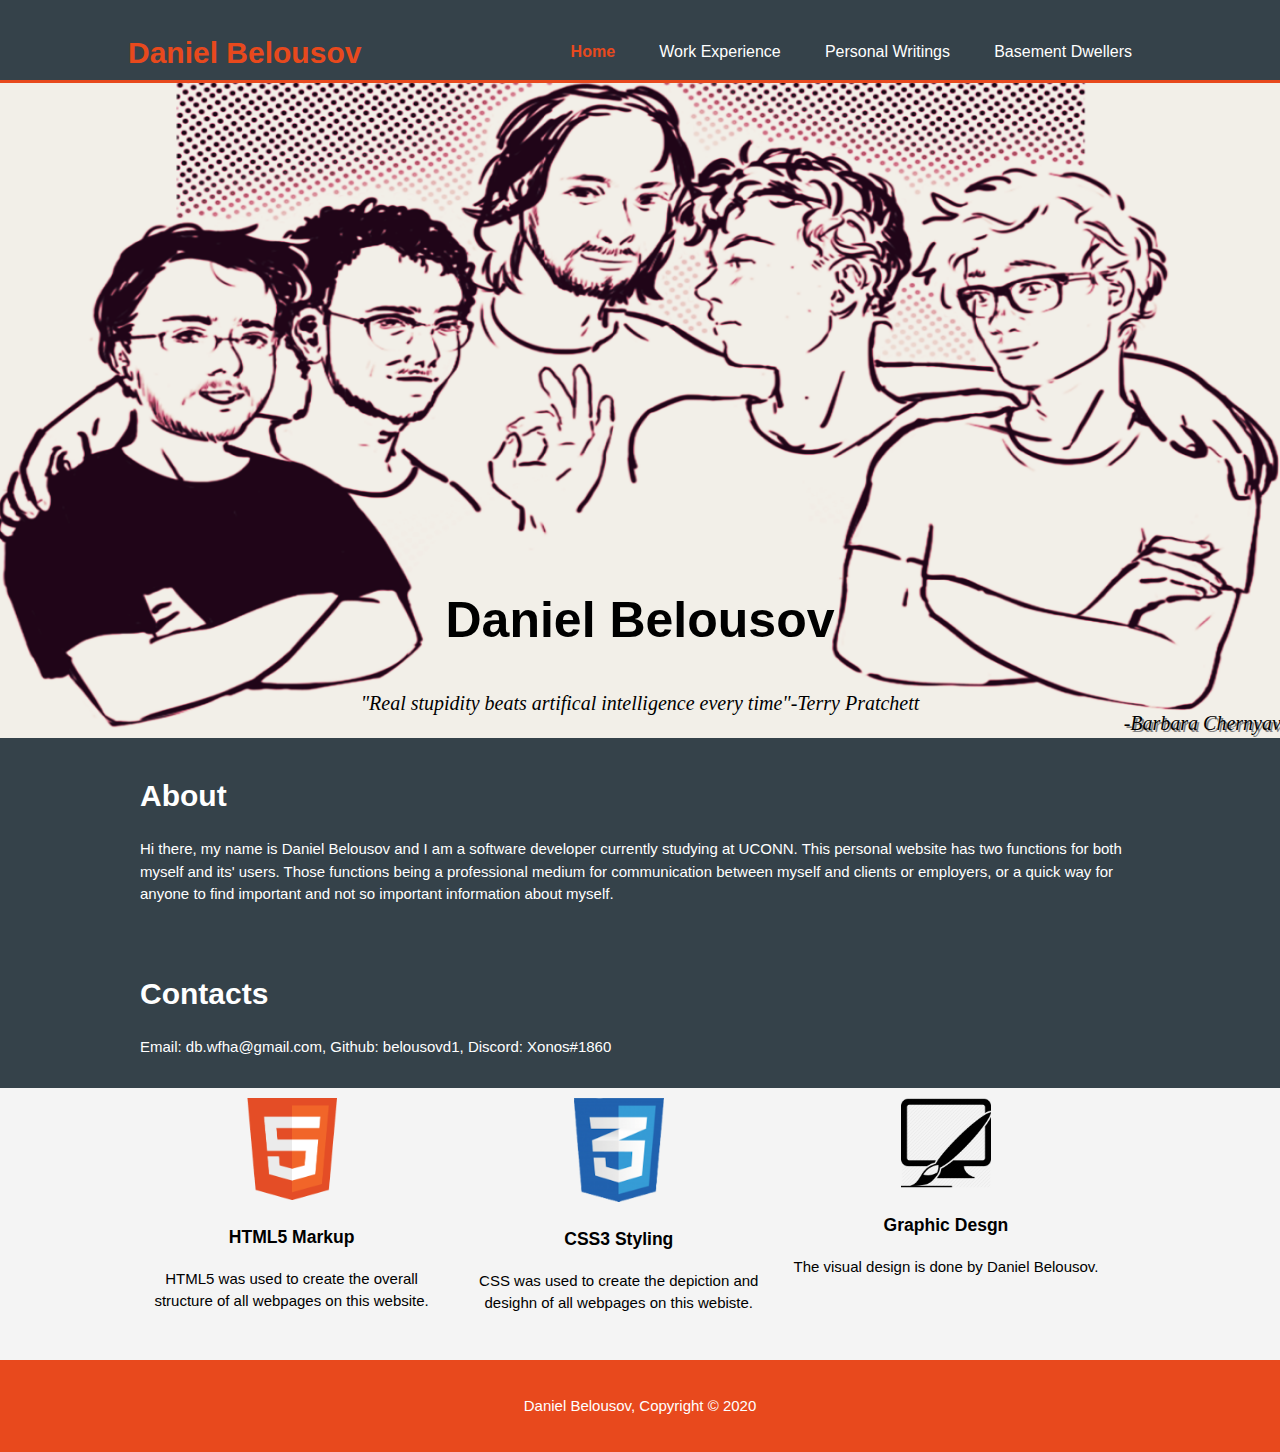
==== index.html @ f248f2f7 "setup for game in browser" ====
<!DOCTYPE html>
  <html>
    <head>
      <meta charset="utf-8">
      <meta name="viewport" content="width=device-width">
      <meta name="description" content="Personal Website">
      <meta name="keywords" content="Daniel Belousov, Personal Website,">
      <meta name="author" content="Daniel Belousov">
      <title>Daniel Belousov | Welcome</title>
      <link rel="stylesheet" href="./css/style.css">
    </head>

    <body>
      <header>
          <div class="container">
              <div id="Name">
                  <h1><span class="highlight">Daniel Belousov</span></h1>
              </div>
              <nav>
                  <ul>
                      <li class="current"><a href="index.html">Home</a></li>
                      <li><a href="./work_XP.html">Work Experience</a></li>
                      <li><a href="./personal_writing.html">Personal Writings</a></li>
                      <li><a href="./Basement_Dwellers.html">Basement Dwellers</a></li>
                  </ul>
             </nav>
         </div>
      </header>

      <section id="showcase">
          <div class="container">
              <h1>Daniel Belousov</h1>
          </div>
          <div id="quote">
            <p>"Real stupidity beats artifical intelligence every time"-Terry Pratchett</p>
          </div>
          <div id="artist">
            <p>-Barbara Chernyavsky</p>
          </div>

      </section>

      <section id="about">
          <div class="container">
                <h1>About</h1> 
                <p>Hi there, my name is Daniel Belousov and I am a software developer currently studying at UCONN. This personal website has two functions for both myself and its' users. Those functions being a professional medium for communication between myself and clients or employers, or a quick way for anyone to find important and not so important information about myself. 
                </p> 
         </div>
      </section>

      <section id="contacts">
          <div class="container">
            <h1>Contacts</h1>
            <p>Email: db.wfha@gmail.com, Github: belousovd1, Discord: Xonos#1860</p>
          </div>
      </section>

      
      <section id="boxes">
        <div class="container">
            <div class="box">
                <img src="./img/HTML5_logo.png">   
                <h3>HTML5 Markup</h3>
                <p>HTML5 was used to create the overall structure of all webpages on this website.</p>
            </div>
            <div class="box">
                <img src="./img/CSS3_logo.png">
                <h3>CSS3 Styling</h3>
                <p>CSS was used to create the depiction and desighn of all webpages on this webiste.</p>
            </div>
                <div class="box">
                <img src="./img/graphic_design.png">
                <h3>Graphic Desgn</h3>
                <p>The visual design is done by Daniel Belousov.</p>
            </div>
            
        </div>
      </section>


      <footer>
        <p>Daniel Belousov, Copyright &copy; 2020</p>
      </footer>

    </body>
  </html>
---- css/style.css ----
body{
       font-family: arial, Helvetica, sans-serif;
       font-size: 15px;
       line-height:1.5;
       padding:0;
       margin:0;
       background-color:#f4f4f4;
   }

    /* Global */
   .container{
       width:80%;
       margin:auto;
       overflow:hidden;
      }

   ul{
      margin:0;
      padding:0;
     }

    .button_1{
        height:38px;
        background:#e8491d;
        border:0;
        padding-left:20px;
        padding-right:20px;
        color:#ffffff;
    }
 


   /* header **/
   header{
       background:#35424a;
       color:#ffffff;
       padding-top:30px;
       min-height:50px;
       border-bottom:#e8491d 3px solid;
      }

  header a{
      color:#ffffff;
      text-decoration:none;
      font-size:16px;
     }

  
  header li{
      display:inline;
      padding: 0 20px 0 20px;
     }

     header #Name{
         float:left;
        }

    header #Name h1{
        margin:0;
        }

    header nav{
        float:right;
        margin-top:10px;
        }

    header .highlight, header .current a{
        color:#e8491d;
        font-weight:bold;
        }

    header a:hover{
        color:#cccccc;
        font-weight:bold;
        }

    /* showcase */
    #showcase{
        min-height:640px;
        background:url('../img/showcase.png') no-repeat;
        background-position: center;
        background-size:1400px 800px;
        text-align:center;
        color:#ffffff;
        margin-bottom: -20px;
        }

    #showcase h1{
        margin-top:500px;
        font-size:50px;
        margin-bottom:10px;
        color:#000000;
       }

    #showcase p{
        font-size:20px;
        font-family: fantasy;
        font-style: italic;
        color:#000000;
        }

    /* quote */
    #quote{
        height: 0px;
    }
    /* artist*/
    #artist{
        position: relative;
        left: 575px;
        text-shadow: 2px 2px grey;
    }

    /* about */
    #about{
        padding:15px;
        color:#ffffff;
        background:#35424a;
     }

    /*contacts */
    #contacts{
        padding:15px;
        color:#ffffff;
        background:#35424a;
     }

    /* Boxes*/
    #boxesL{
        margin-top:20px;
        }

    #boxes .box{
        float:left;
        text-align: center;
        width:30%;
        padding:10px;
        }

    #boxes .box img{
        width:90px;
        }

    #paper {
        margin-top:20px;
        }

    #paper .paper{
        float:left;
        text-align:center;
        padding:10px;
        }


    footer{
        padding:20px;
        margin-top:20px;
        color:#ffffff;
        background:#e8491d;
        text-align:center;
    }
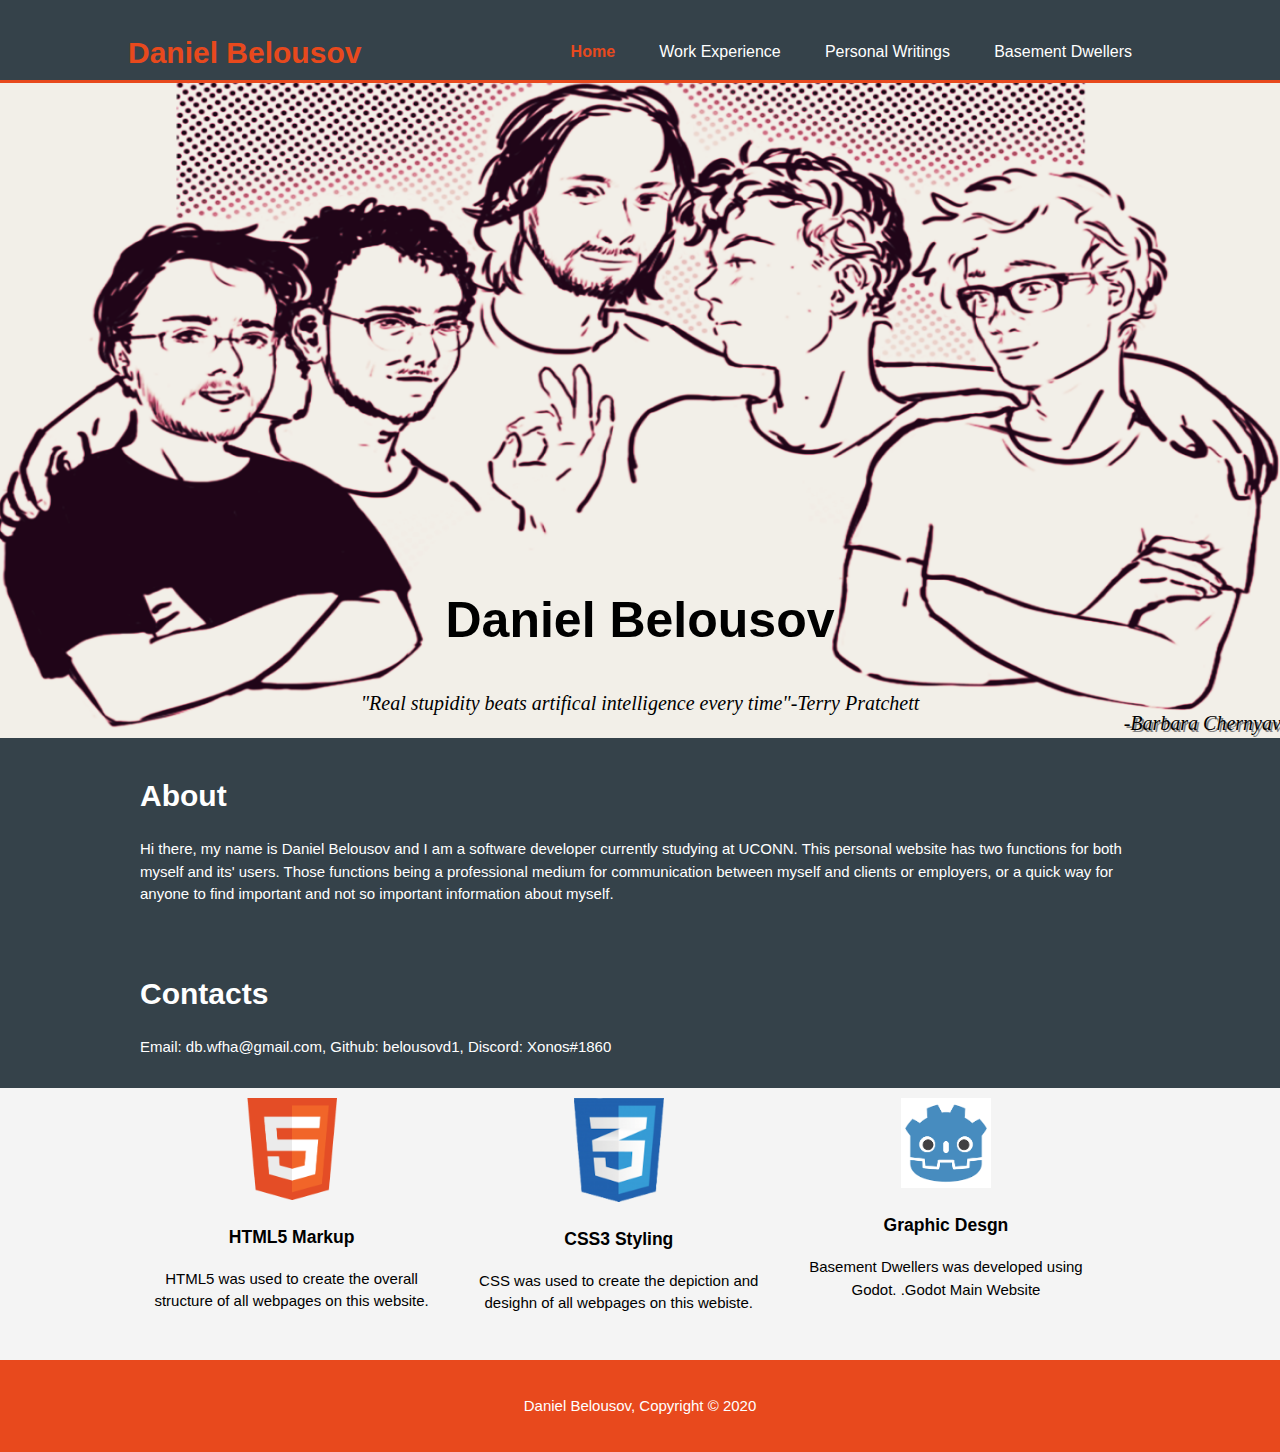
==== commit 0f77e01a: "change thrid box to ref to Godot/basment dwellers" ====
--- a/index.html
+++ b/index.html
@@ -69,9 +69,9 @@
                 <p>CSS was used to create the depiction and desighn of all webpages on this webiste.</p>
             </div>
                 <div class="box">
-                <img src="./img/graphic_design.png">
+                <img src="./img/GodotLogo.png">
                 <h3>Graphic Desgn</h3>
-                <p>The visual design is done by Daniel Belousov.</p>
+                <p>Basement Dwellers was developed using Godot. <a href="https://godotengine.org/"></a>.Godot Main Website</p>
             </div>
             
         </div>
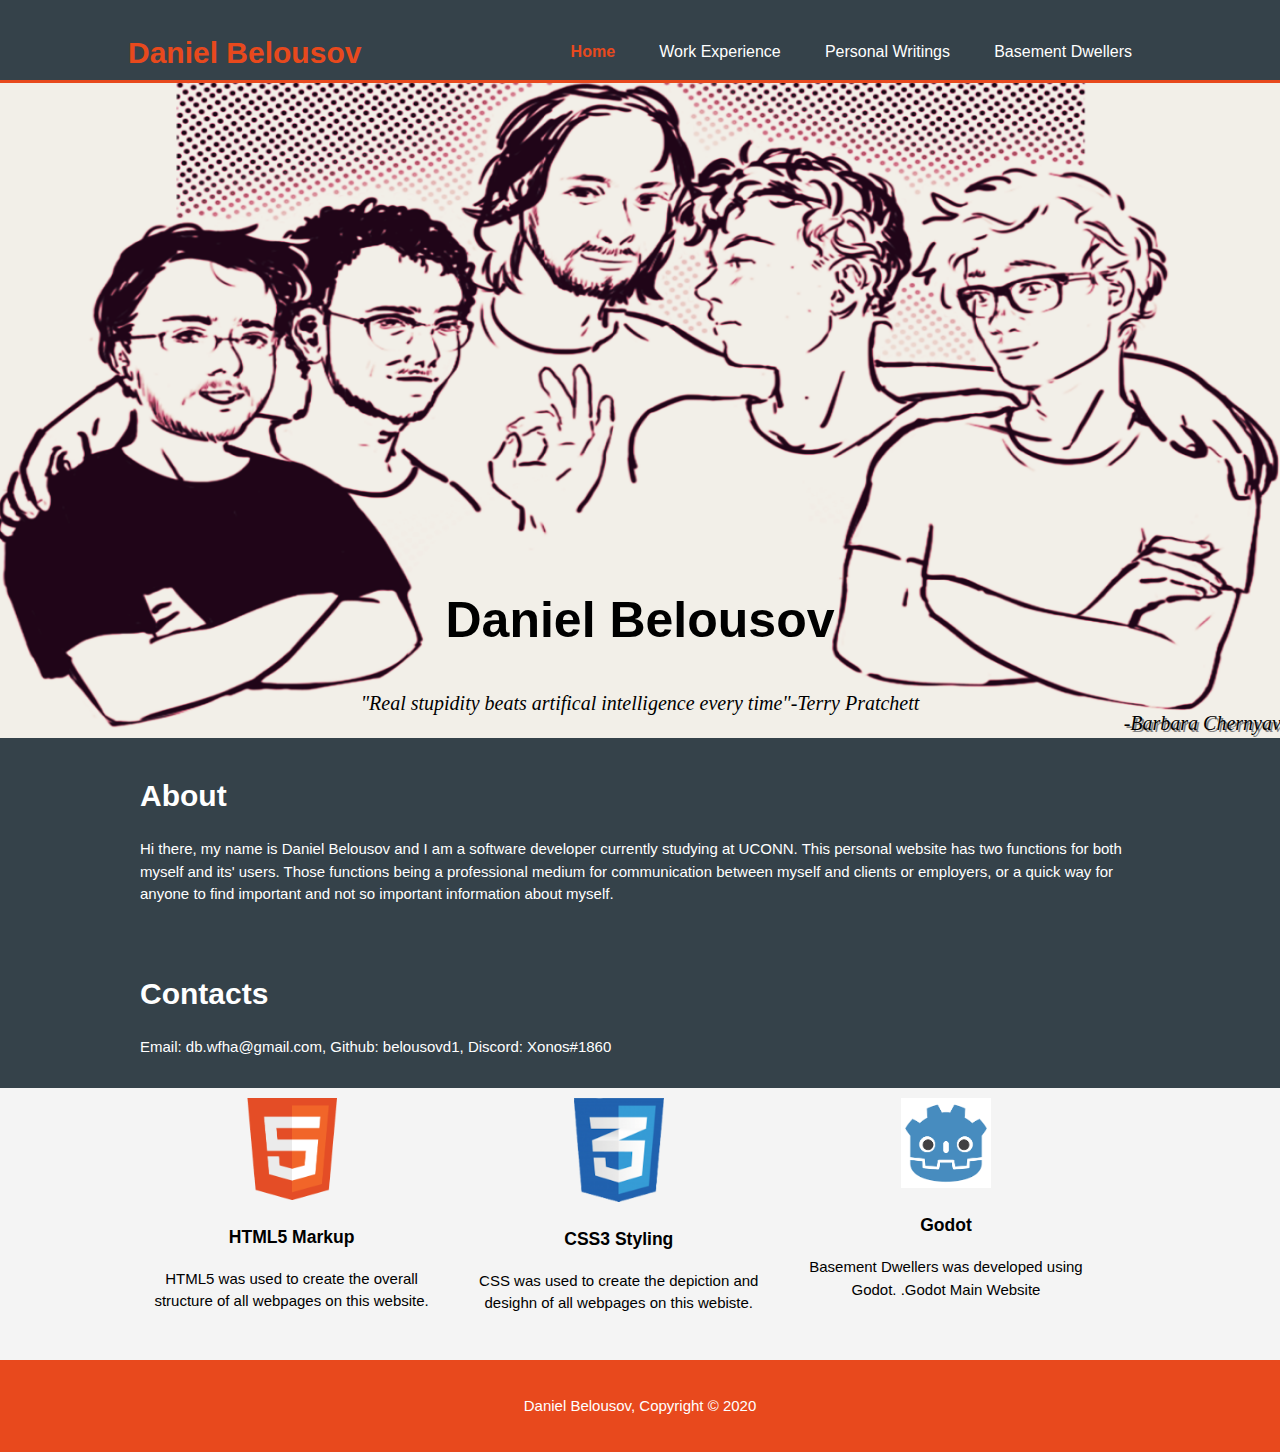
==== commit 2337410c: "fix third container title" ====
--- a/index.html
+++ b/index.html
@@ -70,7 +70,7 @@
             </div>
                 <div class="box">
                 <img src="./img/GodotLogo.png">
-                <h3>Graphic Desgn</h3>
+                <h3>Godot</h3>
                 <p>Basement Dwellers was developed using Godot. <a href="https://godotengine.org/"></a>.Godot Main Website</p>
             </div>
             
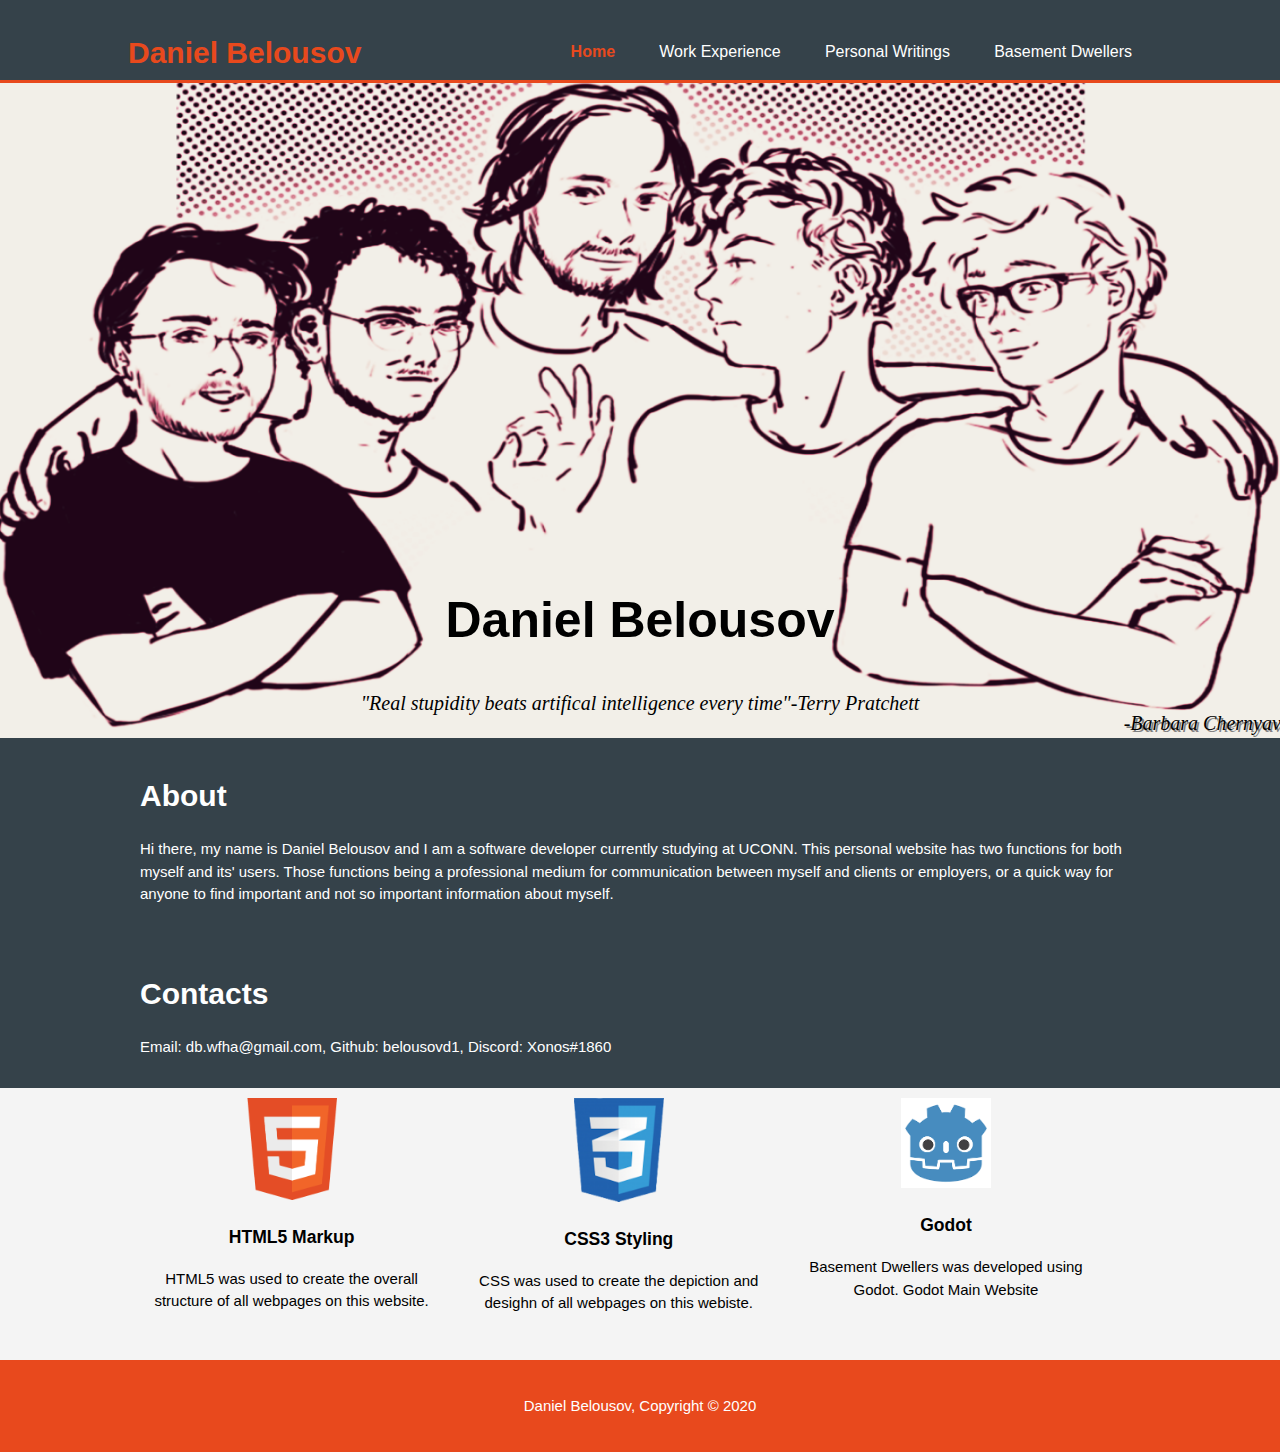
==== commit d0b710c2: "fixing link" ====
--- a/index.html
+++ b/index.html
@@ -71,7 +71,7 @@
                 <div class="box">
                 <img src="./img/GodotLogo.png">
                 <h3>Godot</h3>
-                <p>Basement Dwellers was developed using Godot. <a href="https://godotengine.org/"></a>.Godot Main Website</p>
+                <p>Basement Dwellers was developed using Godot. <a href="https://www.godotengine.org/"></a>Godot Main Website</p>
             </div>
             
         </div>
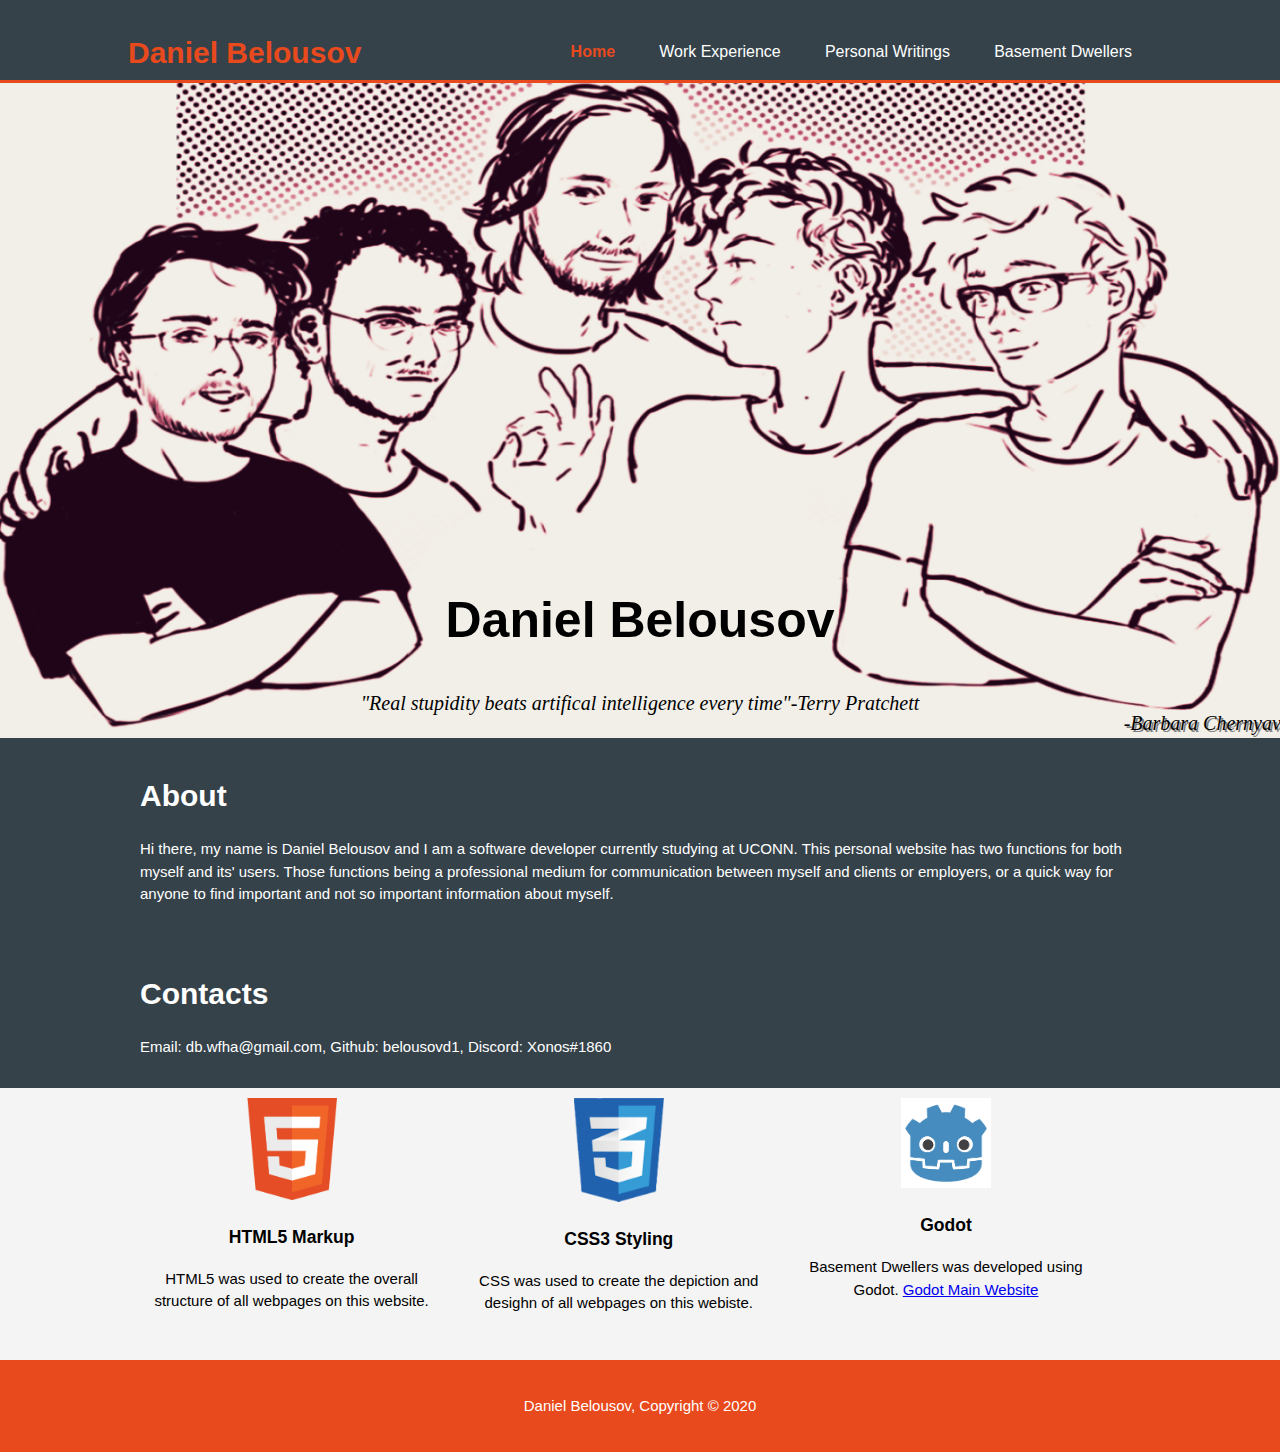
==== commit 9cf01227: "fixing the link for REAL this time" ====
--- a/index.html
+++ b/index.html
@@ -71,7 +71,7 @@
                 <div class="box">
                 <img src="./img/GodotLogo.png">
                 <h3>Godot</h3>
-                <p>Basement Dwellers was developed using Godot. <a href="https://www.godotengine.org/"></a>Godot Main Website</p>
+                <p>Basement Dwellers was developed using Godot. <a href="https://www.godotengine.org/">Godot Main Website</a></p>
             </div>
             
         </div>
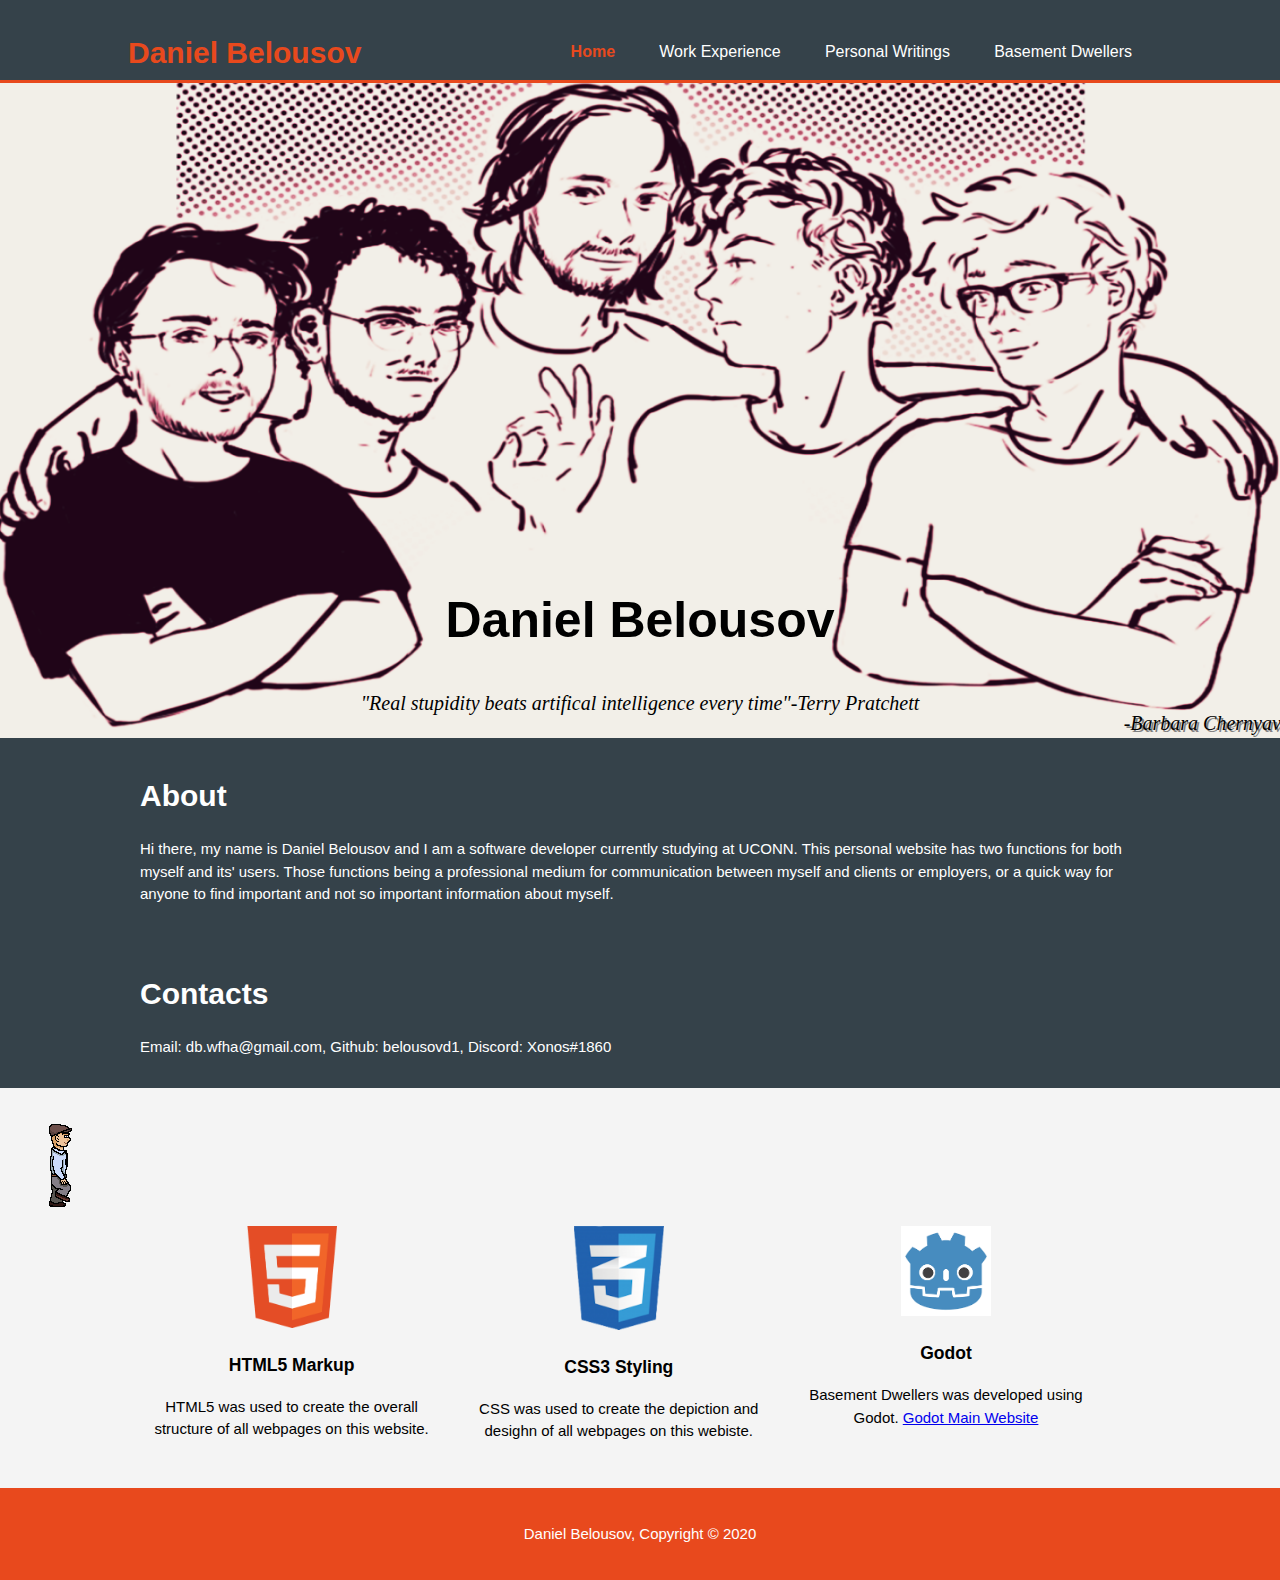
==== commit 958a138b: "added footnote animation" ====
--- a/index.html
+++ b/index.html
@@ -55,6 +55,74 @@
           </div>
       </section>
 
+      <div id="animation">
+        <div id="sprite_default"></div>
+      </div>
+
+
+      <style>
+        #animation{
+            height: 128px;
+            width: 1024px;
+            overflow: hidden;
+        }
+
+        #sprite_default {
+            height: 128px;
+            width: 128px;
+            animation: steps 20s steps(73) infinite, move 20s linear infinite;
+            background: url("./img/dan_full.png");
+            position: absolute;
+        }
+
+        @keyframes steps {
+            0% {
+
+                background-position: 0px;
+            }
+
+            100% {
+                background-position: -9344px;
+            }
+        }
+
+        @keyframes move {
+            0% {
+                left: 0
+            }
+
+            17% {
+                left: 40%
+            }
+
+            23% {
+                left: 40%
+            }
+
+            32% {
+                left: 20%
+            }
+
+            45% {
+                left: 20%
+                    /*finished reading*/
+            }
+
+            60% {
+                left: 60%
+            }
+
+            90% {
+                left: 60%
+            }
+
+            100% {
+                left: 100%
+            }
+        }
+      </style>
+
+
       
       <section id="boxes">
         <div class="container">
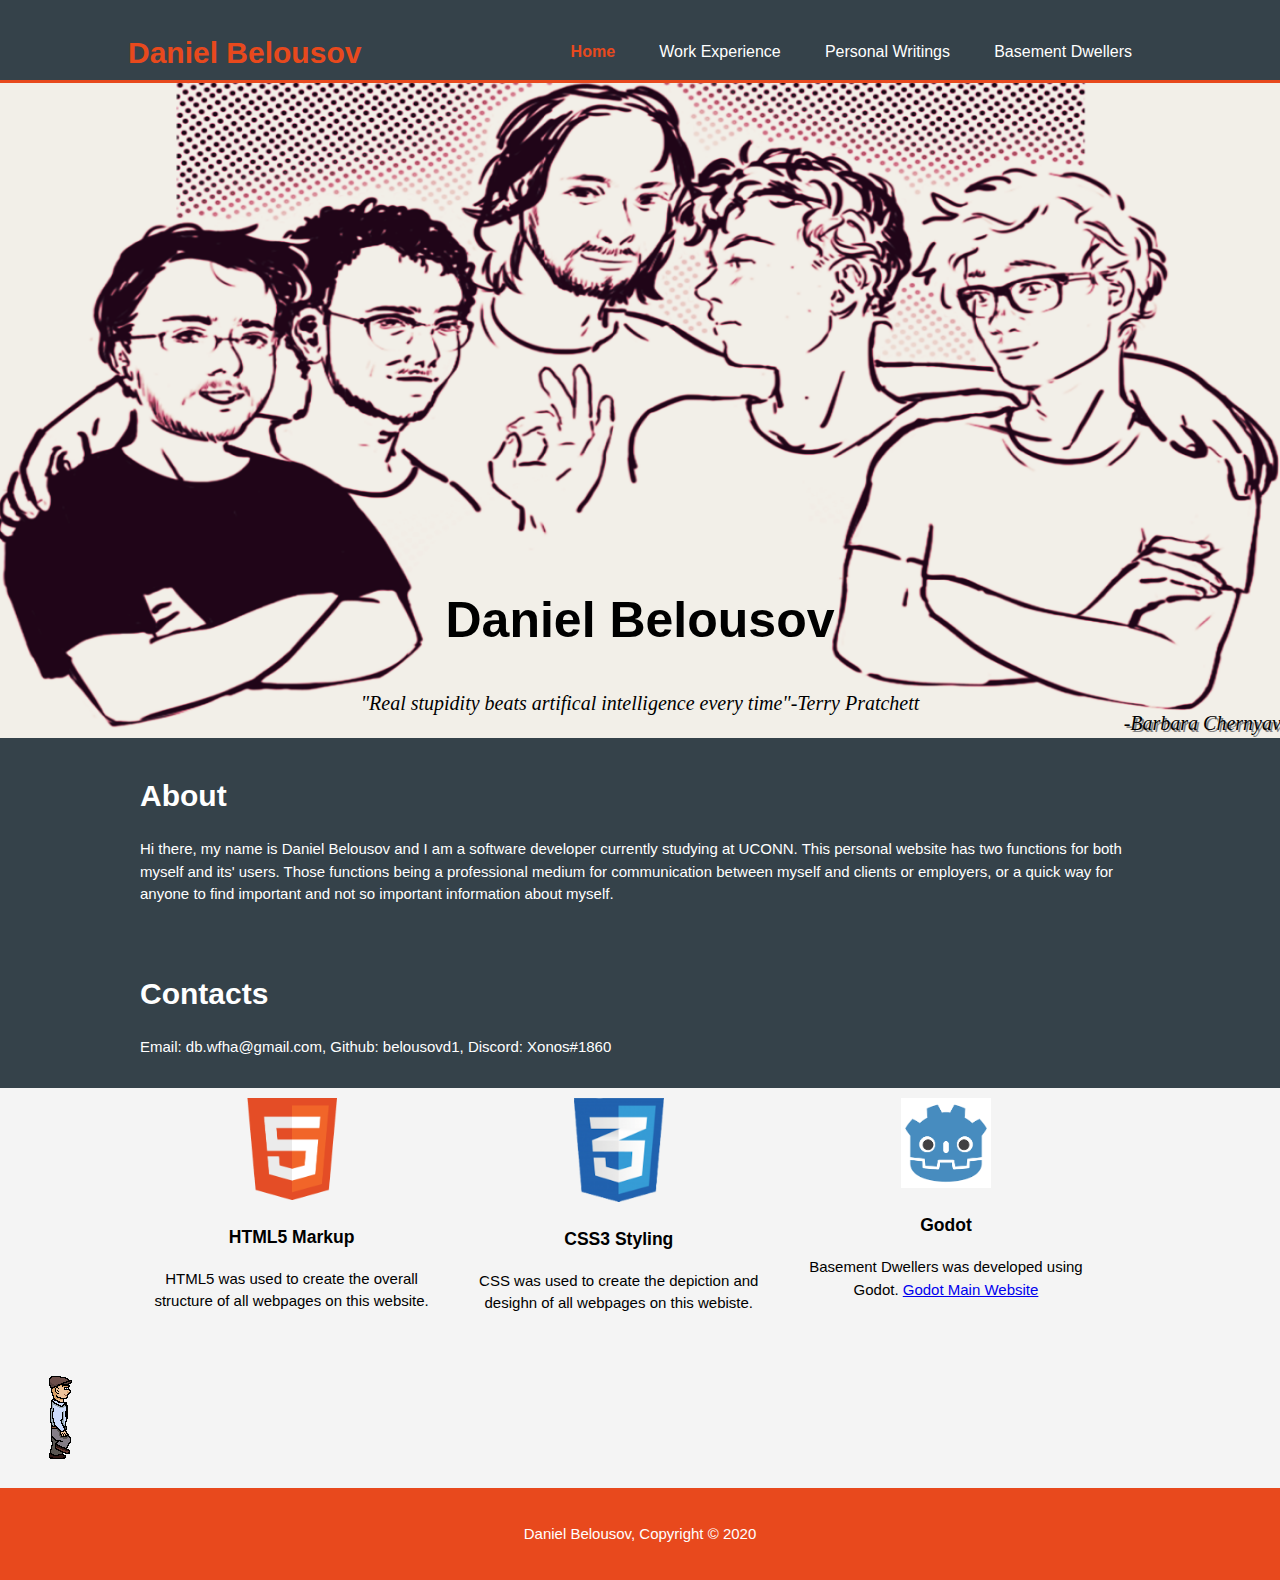
==== commit 0094bf51: "reposition animationh" ====
--- a/index.html
+++ b/index.html
@@ -53,6 +53,30 @@
             <h1>Contacts</h1>
             <p>Email: db.wfha@gmail.com, Github: belousovd1, Discord: Xonos#1860</p>
           </div>
+      </section>
+
+
+
+      
+      <section id="boxes">
+        <div class="container">
+            <div class="box">
+                <img src="./img/HTML5_logo.png">   
+                <h3>HTML5 Markup</h3>
+                <p>HTML5 was used to create the overall structure of all webpages on this website.</p>
+            </div>
+            <div class="box">
+                <img src="./img/CSS3_logo.png">
+                <h3>CSS3 Styling</h3>
+                <p>CSS was used to create the depiction and desighn of all webpages on this webiste.</p>
+            </div>
+                <div class="box">
+                <img src="./img/GodotLogo.png">
+                <h3>Godot</h3>
+                <p>Basement Dwellers was developed using Godot. <a href="https://www.godotengine.org/">Godot Main Website</a></p>
+            </div>
+            
+        </div>
       </section>
 
       <div id="animation">
@@ -123,29 +147,6 @@
       </style>
 
 
-      
-      <section id="boxes">
-        <div class="container">
-            <div class="box">
-                <img src="./img/HTML5_logo.png">   
-                <h3>HTML5 Markup</h3>
-                <p>HTML5 was used to create the overall structure of all webpages on this website.</p>
-            </div>
-            <div class="box">
-                <img src="./img/CSS3_logo.png">
-                <h3>CSS3 Styling</h3>
-                <p>CSS was used to create the depiction and desighn of all webpages on this webiste.</p>
-            </div>
-                <div class="box">
-                <img src="./img/GodotLogo.png">
-                <h3>Godot</h3>
-                <p>Basement Dwellers was developed using Godot. <a href="https://www.godotengine.org/">Godot Main Website</a></p>
-            </div>
-            
-        </div>
-      </section>
-
-
       <footer>
         <p>Daniel Belousov, Copyright &copy; 2020</p>
       </footer>
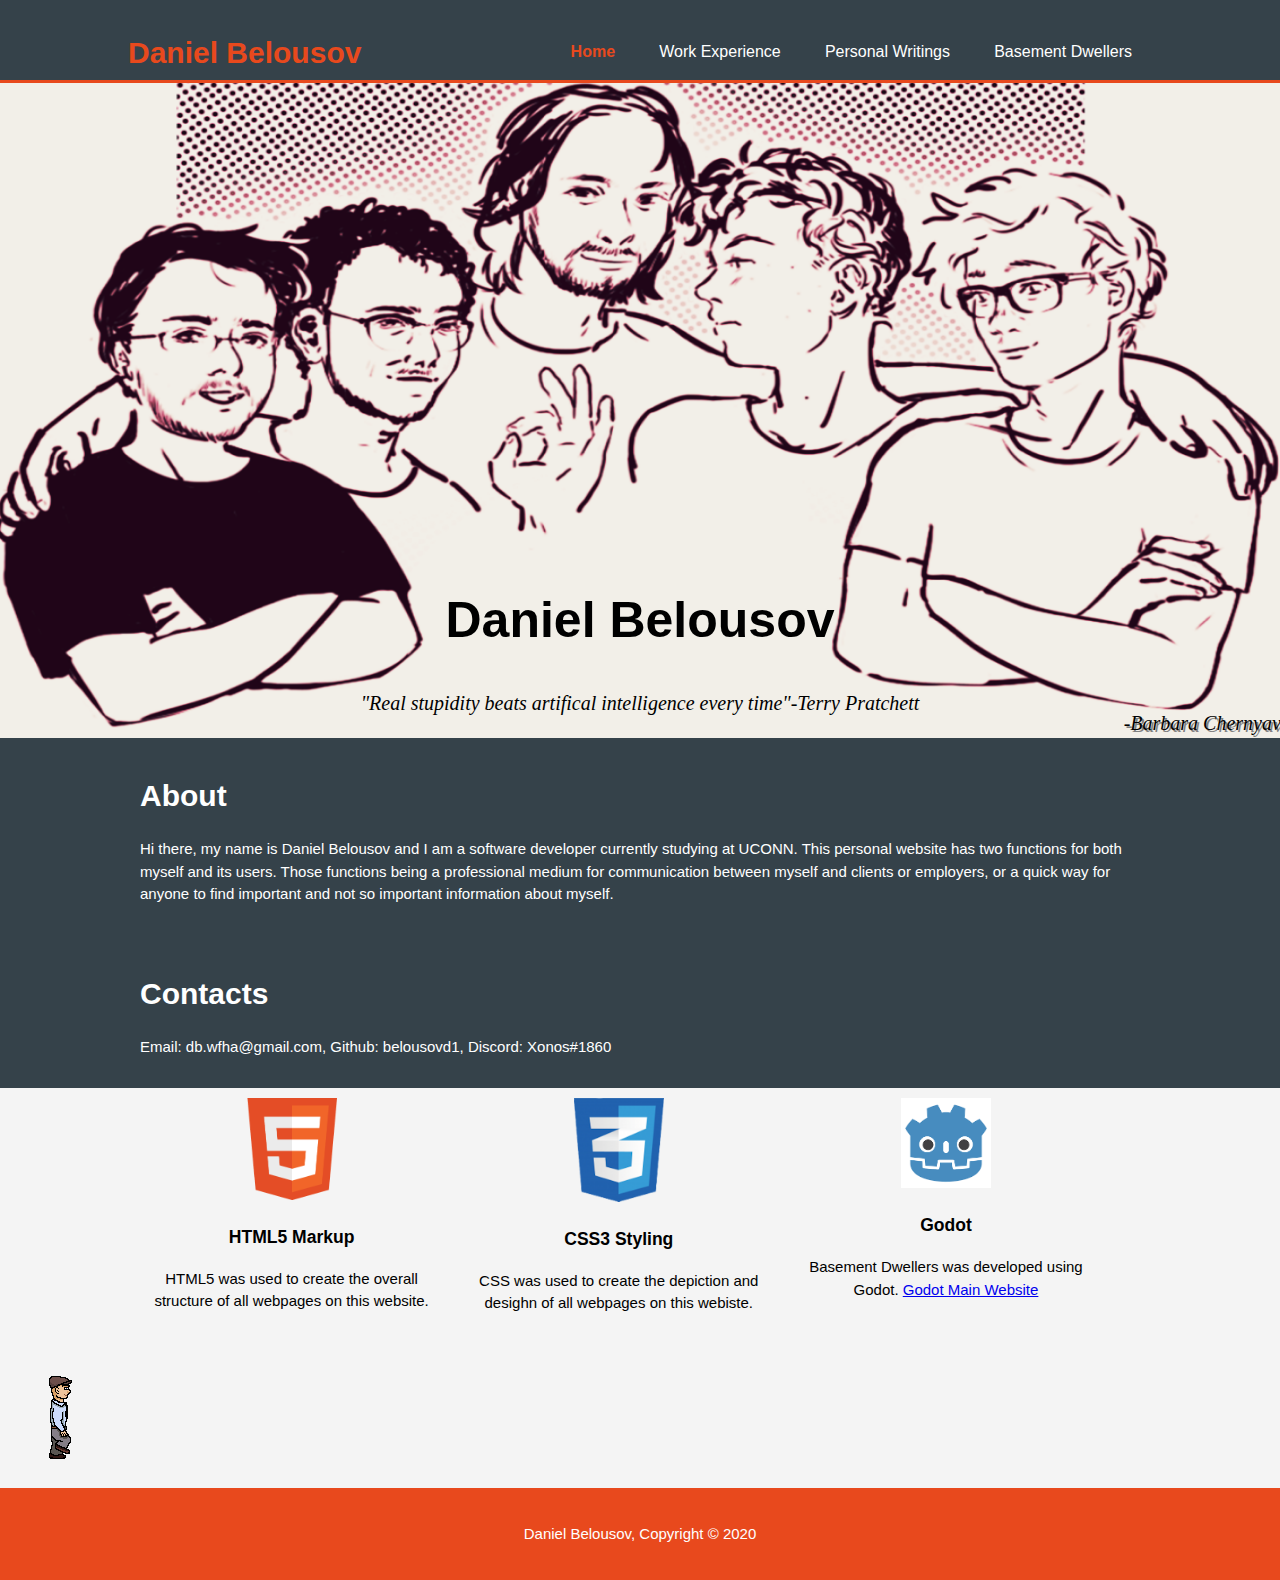
==== commit 2f66aa4a: "fixe grammer "its", in about section" ====
--- a/index.html
+++ b/index.html
@@ -43,7 +43,7 @@
       <section id="about">
           <div class="container">
                 <h1>About</h1> 
-                <p>Hi there, my name is Daniel Belousov and I am a software developer currently studying at UCONN. This personal website has two functions for both myself and its' users. Those functions being a professional medium for communication between myself and clients or employers, or a quick way for anyone to find important and not so important information about myself. 
+                <p>Hi there, my name is Daniel Belousov and I am a software developer currently studying at UCONN. This personal website has two functions for both myself and its users. Those functions being a professional medium for communication between myself and clients or employers, or a quick way for anyone to find important and not so important information about myself. 
                 </p> 
          </div>
       </section>
